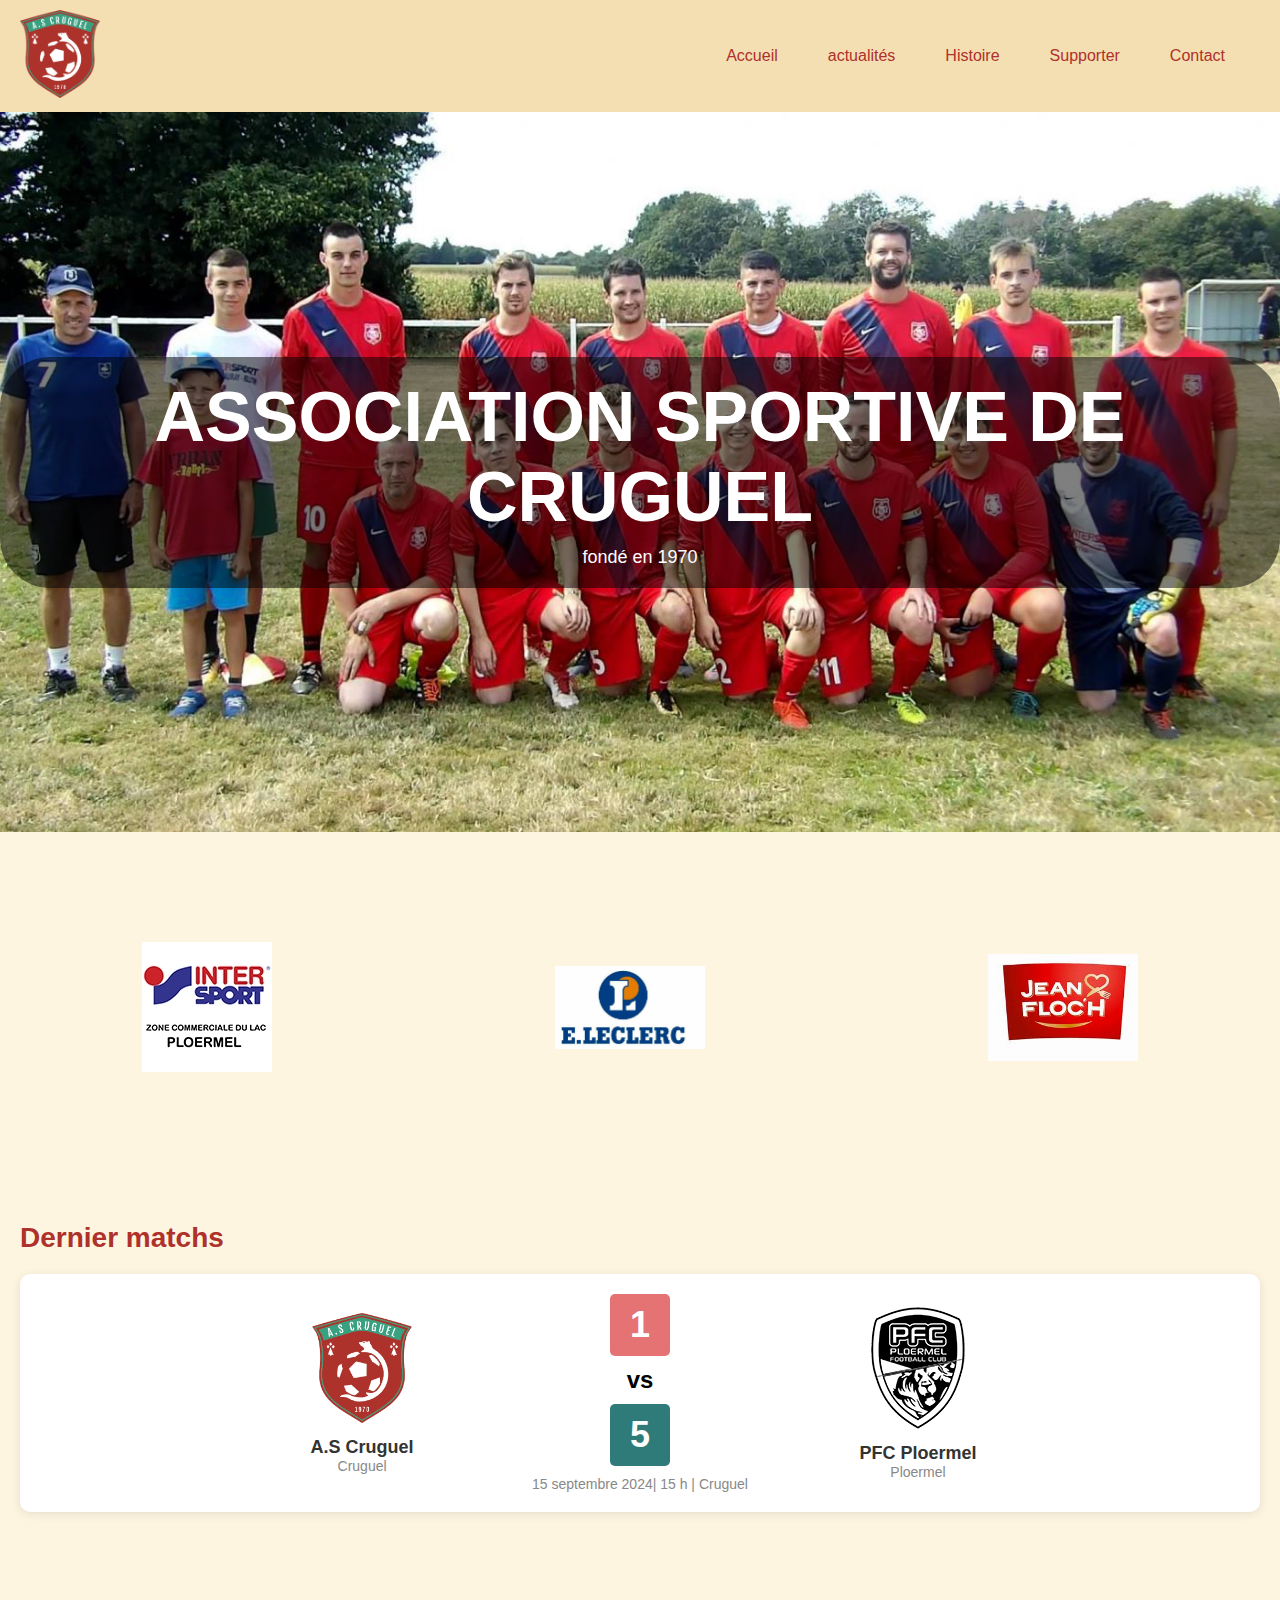
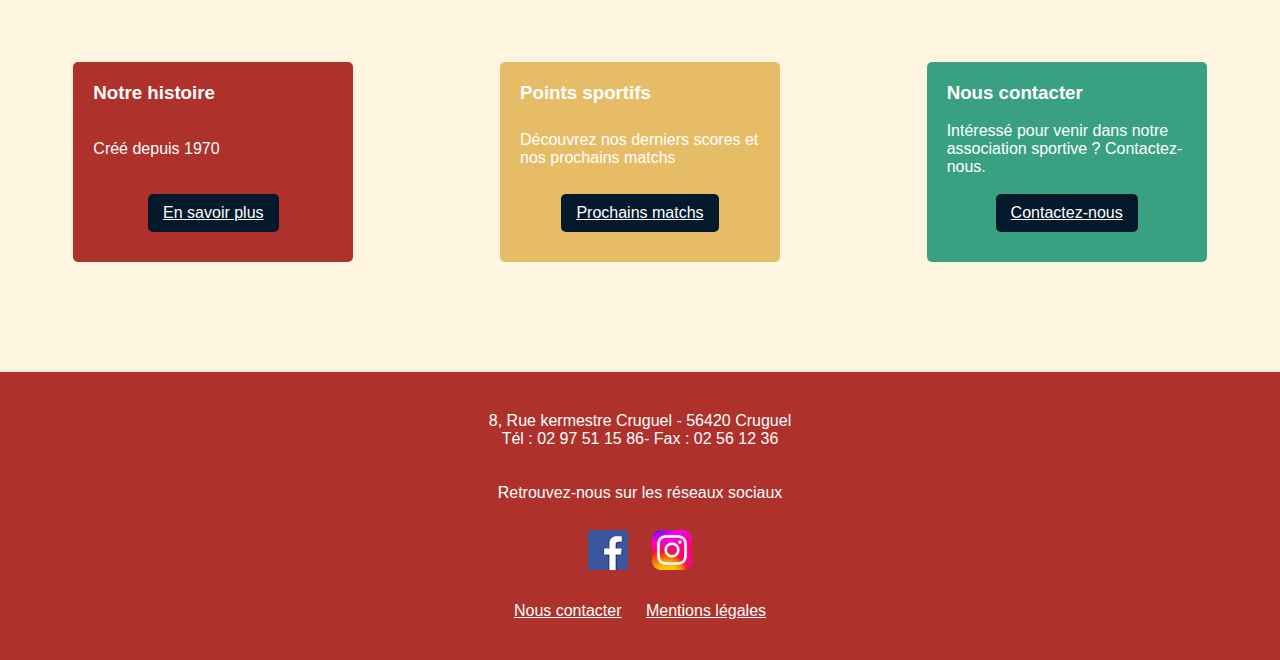
==== index.html @ 07a7fdc0 "page juliette" ====
<!DOCTYPE html>
<html>
<head>
    <meta charset='utf-8'>
    <meta http-equiv='X-UA-Compatible' content='IE=edge'>
    <title>acceuil</title>
    <meta name='viewport' content='width=device-width, initial-scale=1'>
    <link rel='stylesheet' type='text/css' media='screen' href='main.css'>
</head>
<body>
  <header class="main-head"> <!-- le header du site -->
    <div id="logocrugel">
        <img src="logocrugel/crugel-logo copie.webp" loading="lazy" alt="as cruguel logo">
    </div>
    <nav class="menu">  <!-- nav= menu de navigation -->
        <div><a href="index.html">Accueil</a></div>
        <div><a href="actualites.html">actualités</a></div>
        <div><a href="Histoire.html">Histoire</a></div>
        <div><a href="#Supporter">Supporter</a></div>
        <div><a href="contact.html">Contact</a></div>
    </nav>

</header>
<!-- hero-->
<section class="about-us-banner">
  <div class="overlay">  
      <h1>association sportive de Cruguel</h1>
      <p>fondé en 1970</p>
  </div>
</section>
<!-- hero-->

<div class="logo-grid">
    <img src="logocrugel/LOGO-INTERSPORT-SITE-WEB-1024x1024 copie.webp" loading="lazy" alt="Logo Intersport">
    <img src="logocrugel/lecler.webp" loading="lazy" alt="lecler">
    <img src="logocrugel/jeanf.jpg" loading="lazy" alt="logo jean le floch" >
</div>


<section class="match-results">
  <h2 id="dernier">Dernier matchs</h2>
  
  <div class="match-container">
      <!-- Team 1 -->
      <div class="team team-left">
          <img src="logocrugel/crugel-logo copie.webp" alt="Logo de cruguel" loading="lazy" >
          <p class="team-name">A.S Cruguel</p>
          <p class="team-location">Cruguel</p>
      </div>

      <!-- Score des équipe qui peuvent etre changé -->
      <div class="score">
          <div class="score-box left">1</div>
          <div class="vs">vs</div>
          <div class="score-box right">5</div>
          <p class="match-details">15 septembre 2024| 15 h | Cruguel</p>
      </div>

      <!-- Team 2 -->
      <div class="team team-right">
          <img src="logocrugel/Pfc-ploermel copie.webp" loading="lazy" alt="Pfc-ploermel logo">
          <p class="team-name">PFC Ploermel</p>
          <p class="team-location">Ploermel</p>
      </div>
  </div>
</section>

<section class="info-cards">
    <div class="info-supplémentaire card-1">
        <h3>Notre histoire</h3>
        <p>Créé depuis 1970</p>
        <a href="Histoire.html" class="info-button">En savoir plus</a>
    </div>
    <div class="info-supplémentaire card-2">
        <h3>Points sportifs</h3>
        <p>Découvrez nos derniers scores et nos prochains matchs</p>
        <a href="matchs.html" class="info-button">Prochains matchs</a>
    </div>
    <div class="info-supplémentaire card-3">
        <h3>Nous contacter</h3>
        <p>Intéressé pour venir dans notre association sportive ? Contactez-nous.</p>
        <a href="contact.html" class="info-button">Contactez-nous</a>
    </div>
</section>

  <!-- Nouvelle section pour les réseaux sociaux -->





  <footer>
 
    <div id="adresse">8, Rue kermestre Cruguel - 56420 Cruguel</div>
 
    <div id="telephone">Tél : 02 97 51 15 86- Fax : 02 56 12 36</div>
 
    <br><br>
 
    <div id="reseauxsociaux">Retrouvez-nous sur les réseaux sociaux</div>
 
    <br>
 
    <div class="icones">
        <a href="https://www.instagram.com/ascruguel/ " title="logo instagram" ><img id="logoinstagram" src="logocrugel/Facebook_logo_(square) copie.webp" loading="lazy" alt="logo facebook" width="40" height="40"></a>
        <a href="https://www.facebook.com/ascruguel/" title="logo facebook" ><img id="logofacebook" src="logocrugel/Instagram_icon.png copie.webp" loading="lazy" alt="logo instagramme" width="40" height="40"></a>
    </div>
 
    <br>
 
    <div class="contactmentionslegales">
        <a id="unique-link-6" href="contact.html">Nous contacter</a>
        <a id="unique-link-7" href="infospratiques.html">Mentions légales</a>
    </div>
 
</footer>
 
</body>
</html>


<!--  pense bete si on veux une liste clicable li= list item --> 

<!-- css
 nom :tagename poid 1
 .class: classname poid 10
 #nom:id poid 100
 [type="number"] : nom attribut 1000

 et si jamais mettre !importante vaux 10000


 selecteur seleteur : combinateur descendant
 selecteur>selecteur : combinateur enfant
 selecteur+selecteur : combinaison frère direct  va chercher celui juste apres
 seleceur~selecteur : combinateurcombinateur voisin va chercher sur la meme ligne

 .gras.gris = 20 point = <div class="gris gras"></div>

 animation @kayframe
  -->
---- main.css ----
/* Styles généraux */
* {
   margin: 0;
   padding: 0;
   box-sizing: border-box;
}

body {
   font-family: 'Poppins', sans-serif;
   background-color: #fef5e1;
}

/* Section */
section {
   margin-bottom: 100px;
   margin-top: 100px;
}

.about-us-banner {
   margin-top: 0px;
}

/* Header */
.main-head {
   display: flex;
   justify-content: space-between;
   align-items: center;
   background-color: #F4DFB2;
   padding: 10px 20px;
}
 
#logocrugel {
   flex: 1;
}
 
#logocrugel img {
   max-width: 80px;
   height: auto;
}
 
.menu {
   display: flex;
   flex: 2;
   justify-content: flex-end;
}
 
.menu div a {
   color: #AE312B;
   text-decoration: none;
   padding: 10px 15px;
   font-size: 16px;
   transition: background-color 0.3s, color 0.3s;
   margin-right: 20px;
}
 
.menu div a:hover {
   background-color: #bcac89;
   color: #AE312B;
   border-radius: 5px;
}

/* Section des partenaires */
.logo-grid {
   display: flex;
   justify-content: space-around;
   align-items: center;
   flex-wrap: wrap;
   background-color: #fef5e1;
}

.logo-grid img {
   max-width: 150px;
   height: auto;
   margin: 10px;
   transition: transform 0.2s;
}

.logo-grid img:hover {
   transform: scale(1.1);
}

/* Hero*/
.about-us-banner {
   position: relative;
   height: 80vh;
   background-image: url('logocrugel/club-photo\ copie.webp');
   background-size: cover;
   background-position: center;
   display: flex;
   justify-content: center;
   align-items: center;
}

.overlay {
   text-align: center;
   color: white;
   background: rgba(0, 0, 0, 0.5);
   padding: 20px;
   border-radius: 50px;
}

.about-us-banner h1 {
   font-size: 70px;
   font-weight: bold;
   text-transform: uppercase;
}

.about-us-banner p {
   font-size: 18px;
   margin-top: 10px;
}

#dernier {
   color: #AE312B;
}

/* Résultats des matchs */
.match-results {
   padding: 40px 20px;
}

.match-results h2 {
   font-size: 28px;
   font-weight: bold;
   margin-bottom: 20px;
   color: #333;
}

.match-container {
   display: flex;
   justify-content: center;
   align-items: center;
   background-color: white;
   padding: 20px;
   border-radius: 10px;
   box-shadow: 0 2px 10px rgba(0, 0, 0, 0.1);
}

.team {
   width: 300px;
   text-align: center;
}

.team img {
   width: 100px;
   height: auto;
   margin-bottom: 10px;
}

.team-name {
   font-size: 18px;
   font-weight: bold;
   color: #333;
}

.team-location {
   font-size: 14px;
   color: #888;
}

.score {
   display: flex;
   flex-direction: column;
   align-items: center;
   margin: 0 20px;
}

.score-box {
   font-size: 36px;
   font-weight: bold;
   padding: 10px 20px;
   color: rgb(255, 255, 255);
   border-radius: 5px;
}

.score-box.left {
   background-color: #E57373;
}

.score-box.right {
   background-color: #2f7b79;
}

.vs {
   font-size: 24px;
   margin: 10px 0;
   font-weight: bold;
}

.match-details {
   font-size: 14px;
   color: #888;
   margin-top: 10px;
}

/* Info Cards */
.info-cards {
   display: flex;
   justify-content: space-around;
   flex-wrap: wrap;
}

.info-supplémentaire {
   margin: 10px;
   padding: 20px;
   color: white;
   border-radius: 5px;
   transition: transform 0.2s;
   width: 280px;
   display: flex;
   flex-direction: column;
   justify-content: space-between;
   height: 200px;
}

.info-supplémentaire:hover {
   transform: scale(1.02);
}

/* Couleurs des partie sport */
.card-1 {
   background-color: #AE312B;
}

.card-2 {
   background-color: #e6bd66;
}

.card-3 {
   background-color: #39A181;
}

.info-button {
   margin: 0 auto 10px auto;
   padding: 10px 15px;
   background-color: #05192d;
   color: white;
   border: none;
   border-radius: 5px;
   cursor: pointer;
   transition: background-color 0.3s;
   align-self: center;
}

.info-button:hover {
   background-color: #E57373;
}

/* Footer */
footer {
   background-color: #AE312B;
   padding: 40px;
   text-align: center;
   color: #ffffff;
}

.icones a img {
   width: 40px;
   height: auto;
   margin: 10px;
}

.contactmentionslegales a {
   color: #ffffff;
   padding: 10px;
}

/* Responsive Design */

/* Pour tablettes */
@media (max-width: 1024px) {
   .main-head {
      flex-direction: column;
      padding: 20px;
   }

   .menu {
      flex-direction: column;
      align-items: center;
   }

   .menu div a {
      margin-right: 0;
      margin-bottom: 10px;
   }

   .about-us-banner h1 {
      font-size: 50px;
   }

   .about-us-banner p {
      font-size: 16px;
   }

   .logo-grid {
      justify-content: space-between;
   }

   .match-container {
      padding: 50px;
   }

   .team {
      width: 200px;
   }

   .score-box {
      font-size: 24px;
   }

   .info-cards {
      flex-direction: column;
      align-items: center;
   }

   .info-supplémentaire {
      width: 90%;
      margin: 20px 0;
   }
}

/* Pour les tél */
@media (max-width: 768px) {
   .main-head {
      padding: 10px;
   }

   .menu div a {
      font-size: 14px;
   }

   .logo-grid {
      flex-direction: column;
   }

   .logo-grid img {
      max-width: 120px;
   }

   footer {
      padding: 20px;
   }

   .icones a img {
      width: 30px;
   }

   .about-us-banner h1 {
      font-size: 40px;
   }

   .about-us-banner p {
      font-size: 14px;
   }

   .match-container {
      padding: 20px;
   }

   .team img {
      width: 80px;
   }

   .score-box {
      font-size: 18px;
   }
}
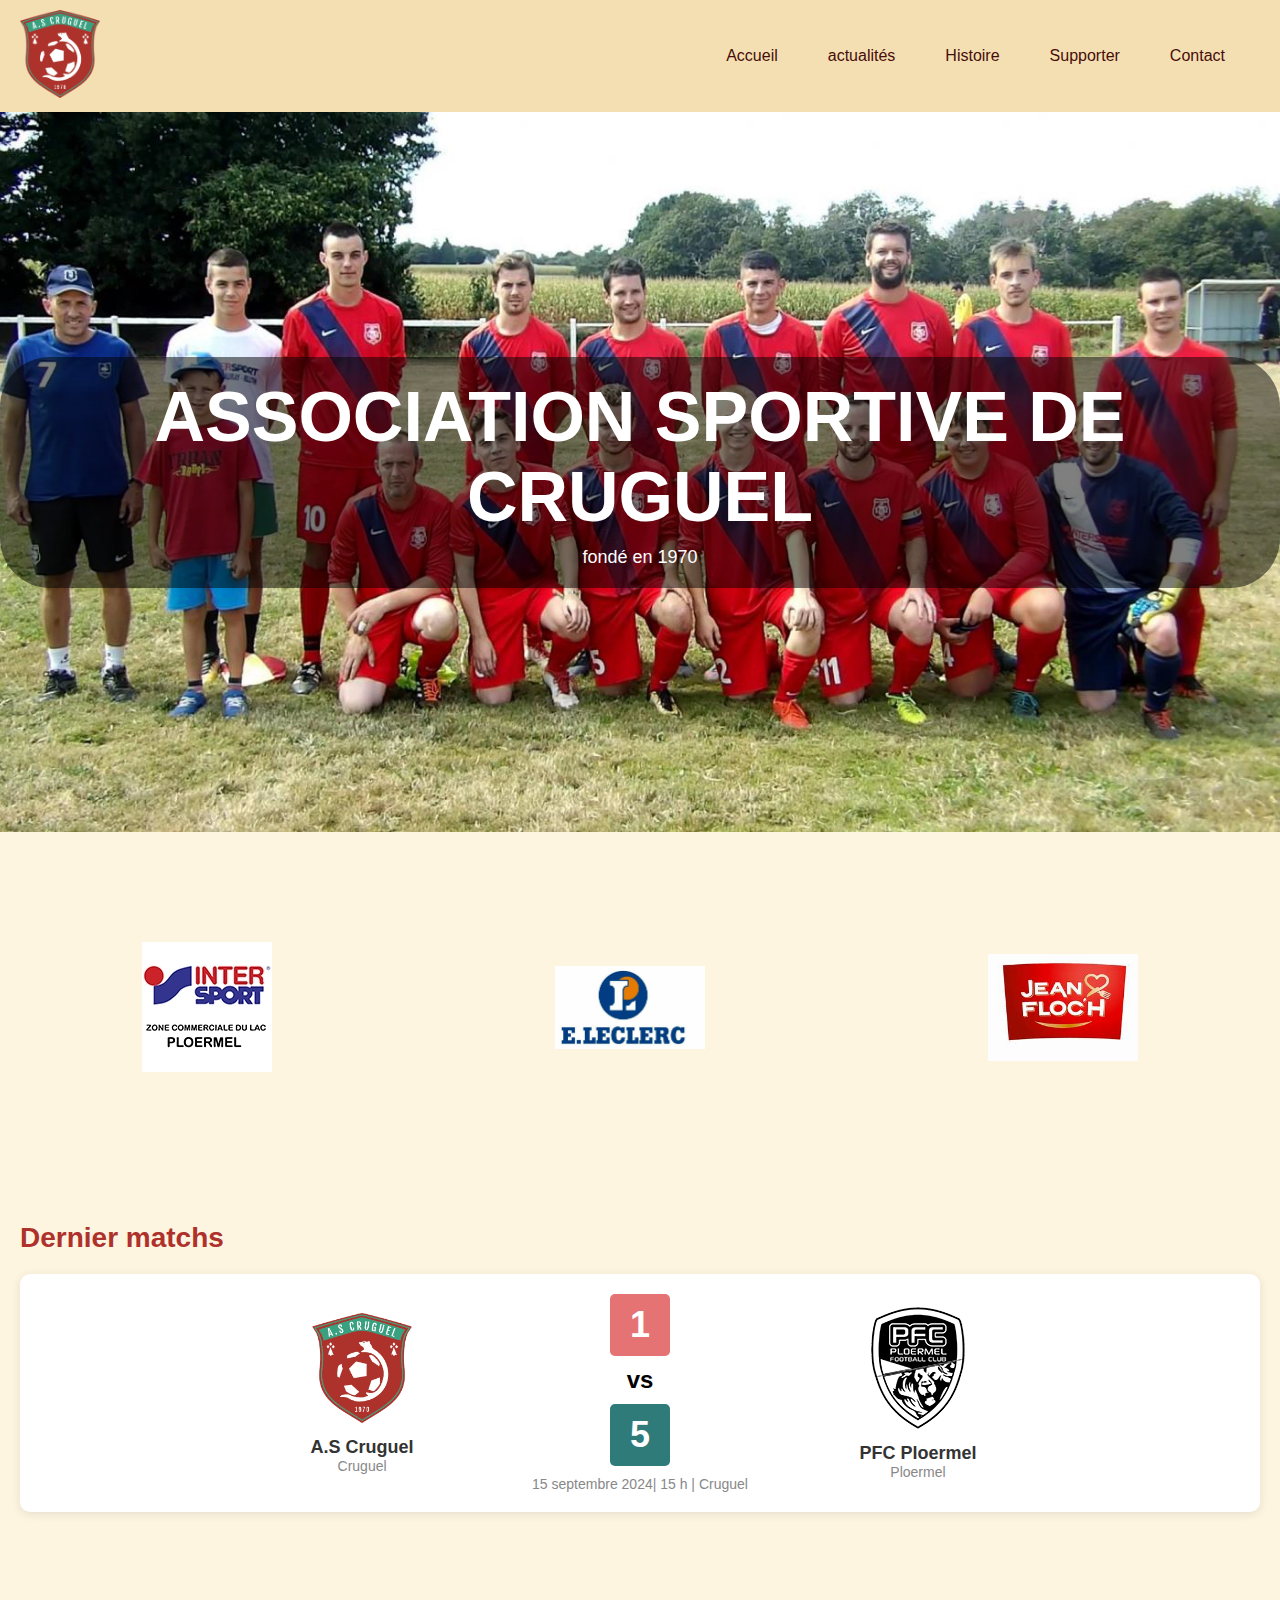
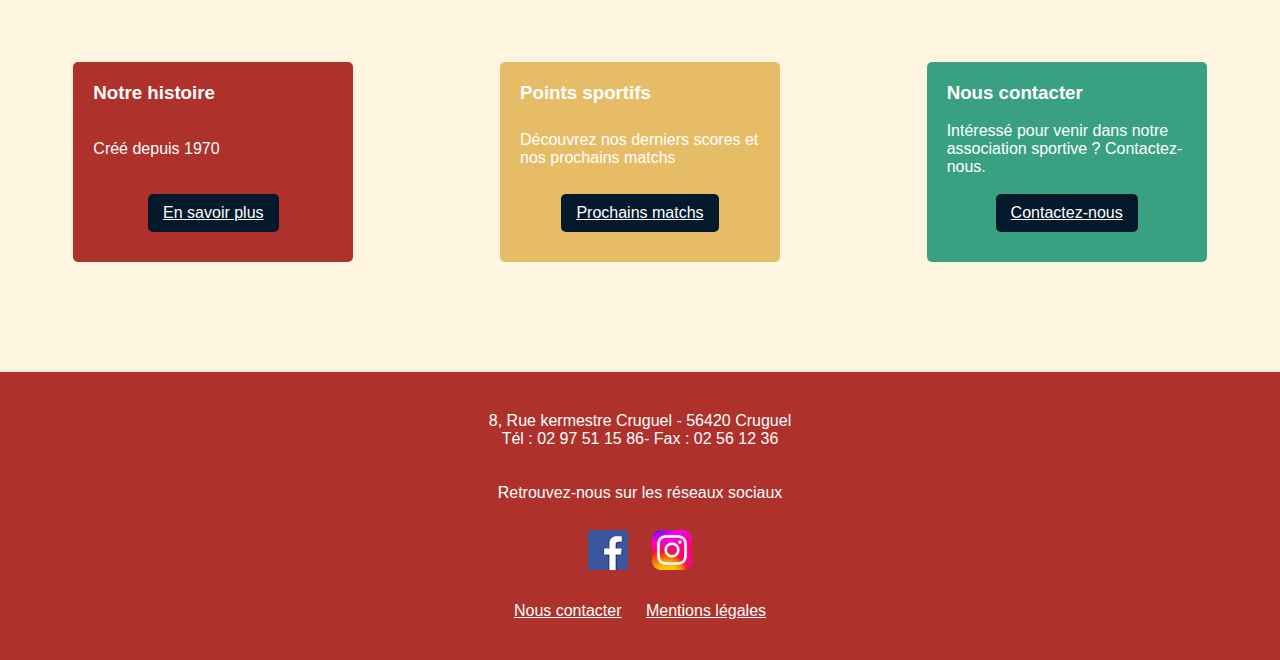
==== commit 2ae4ac23: "Description du site" ====
--- a/index.html
+++ b/index.html
@@ -1,10 +1,11 @@
 <!DOCTYPE html>
-<html>
+<html lang="fr">
 <head>
     <meta charset='utf-8'>
     <meta http-equiv='X-UA-Compatible' content='IE=edge'>
     <title>acceuil</title>
     <meta name='viewport' content='width=device-width, initial-scale=1'>
+    <meta name="description" content="Tout sur le club">
     <link rel='stylesheet' type='text/css' media='screen' href='main.css'>
 </head>
 <body>
--- a/main.css
+++ b/main.css
@@ -45,7 +45,7 @@
 }
  
 .menu div a {
-   color: #AE312B;
+   color: #470d0a;
    text-decoration: none;
    padding: 10px 15px;
    font-size: 16px;
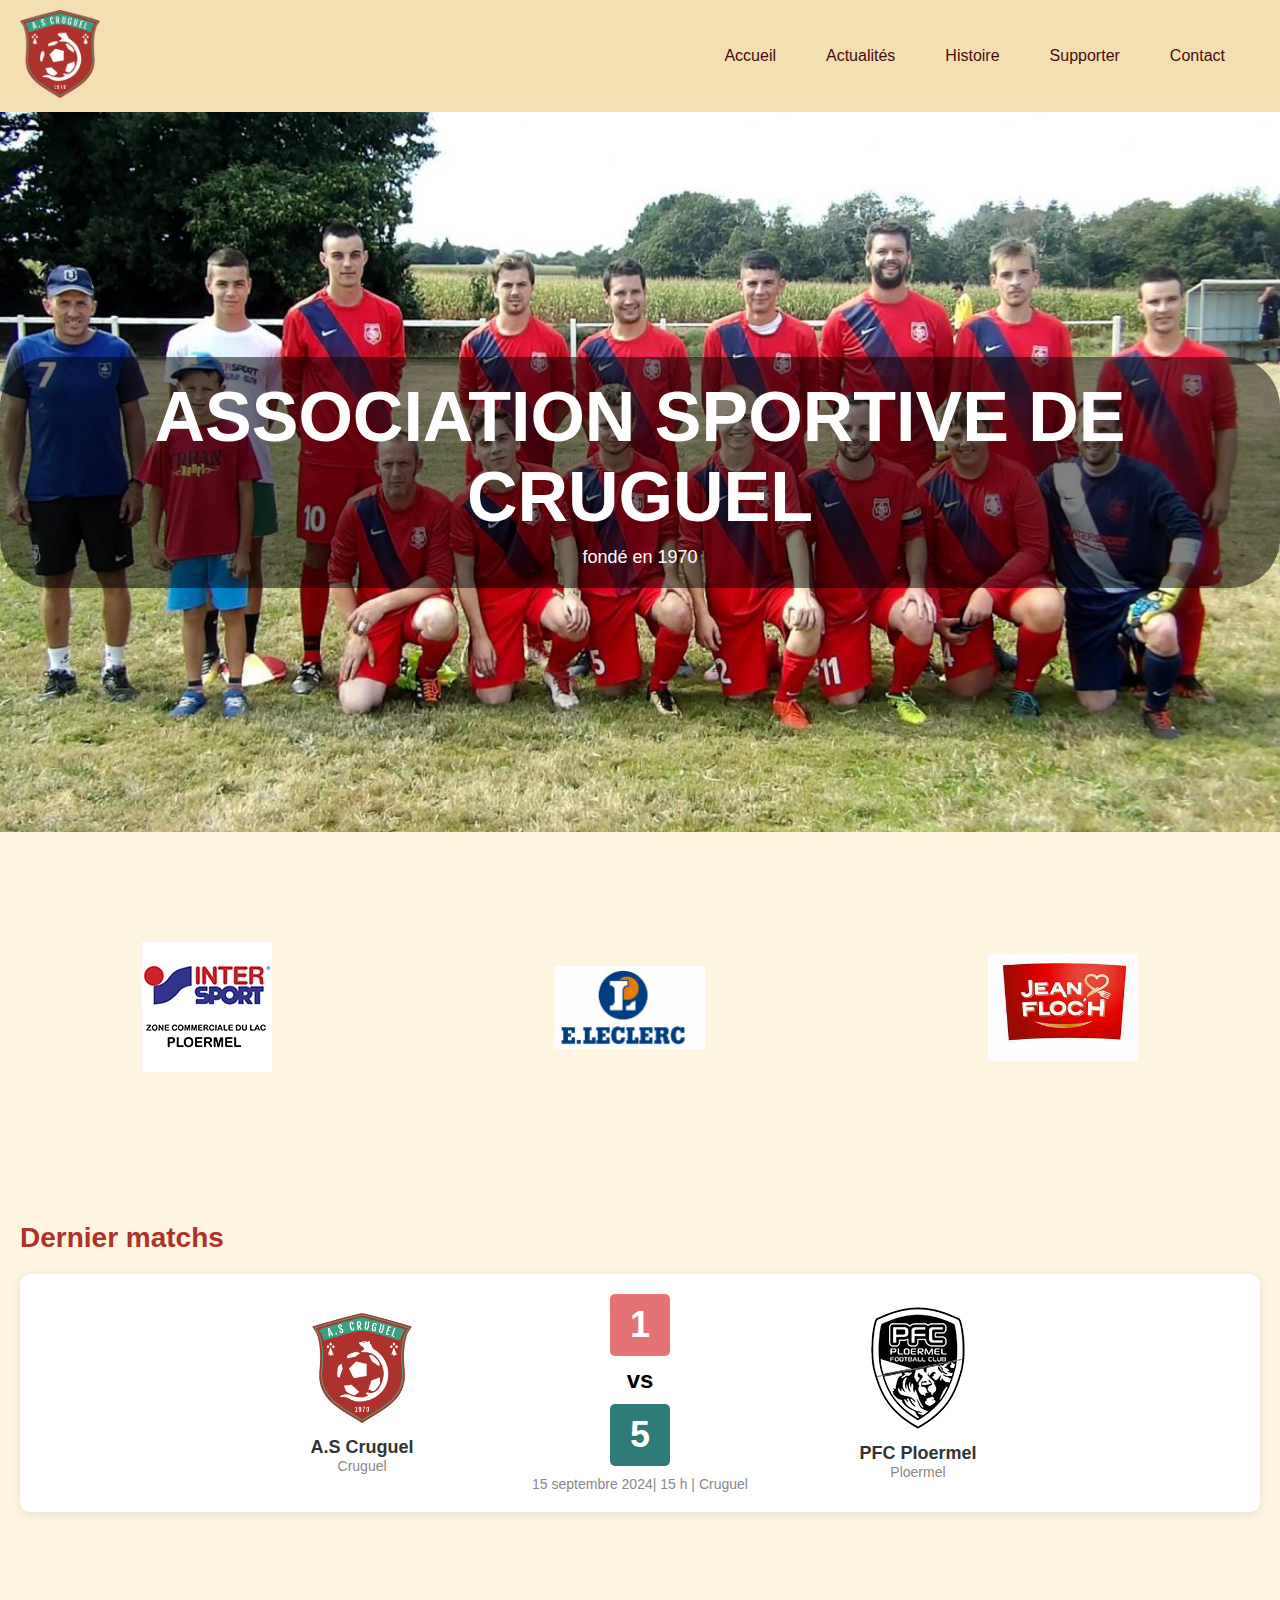
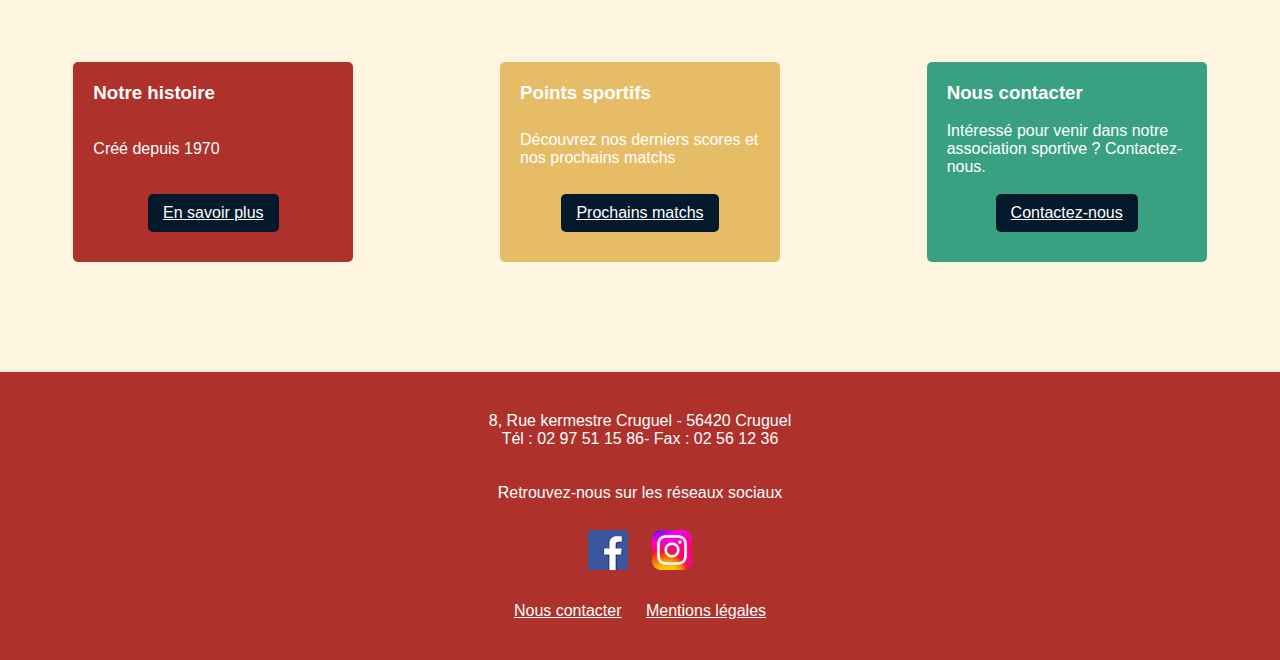
==== commit 7d8c39ed: "Responsive" ====
--- a/index.html
+++ b/index.html
@@ -15,9 +15,9 @@
     </div>
     <nav class="menu">  <!-- nav= menu de navigation -->
         <div><a href="index.html">Accueil</a></div>
-        <div><a href="actualites.html">actualités</a></div>
+        <div><a href="actualites.html">Actualités</a></div>
         <div><a href="Histoire.html">Histoire</a></div>
-        <div><a href="#Supporter">Supporter</a></div>
+        <div><a href="Supporter.html">Supporter</a></div>
         <div><a href="contact.html">Contact</a></div>
     </nav>
 
--- a/main.css
+++ b/main.css
@@ -58,7 +58,38 @@
    color: #AE312B;
    border-radius: 5px;
 }
-
+/* Media queries pour rendre le header responsive */
+@media screen and (max-width: 768px) {
+   .main-head {
+       flex-direction: column;
+       align-items: center;
+   }
+
+   #logocrugel {
+       margin-bottom: 10px;
+   }
+
+   .menu {
+       justify-content: center;
+   }
+
+   .menu div a {
+       margin-right: 10px;
+       font-size: 14px;
+       padding: 8px 12px;
+   }
+}
+
+@media screen and (max-width: 480px) {
+   #logocrugel img {
+       max-width: 40px;
+   }
+
+   .menu div a {
+       font-size: 12px;
+       padding: 6px 10px;
+   }
+}
 /* Section des partenaires */
 .logo-grid {
    display: flex;
@@ -109,7 +140,56 @@
    font-size: 18px;
    margin-top: 10px;
 }
-
+/* Responsive Hero Section */
+@media screen and (max-width: 768px) {
+   .about-us-banner {
+       height: 60vh; /* Réduction de la hauteur pour petits écrans */
+   }
+
+   .about-us-banner h1 {
+       font-size: 50px; /* Taille de texte réduite */
+   }
+
+   .about-us-banner p {
+       font-size: 16px; /* Ajustement de la taille de la description */
+   }
+}
+/* Responsive partenaire Section */
+@media screen and (max-width: 480px) {
+   .about-us-banner {
+       height: 50vh; /* Réduction supplémentaire de la hauteur */
+   }
+
+   .about-us-banner h1 {
+       font-size: 30px; /* Taille de texte plus petite sur mobile */
+   }
+
+   .about-us-banner p {
+       font-size: 14px; /* Réduction de la description pour les très petits écrans */
+   }
+
+   .overlay {
+       padding: 15px; /* Réduction du padding pour éviter trop d'espace */
+       border-radius: 20px; /* Ajustement du radius */
+   }
+}
+
+/* Responsive pour logo-grid */
+@media screen and (max-width: 768px) {
+   .logo-grid {
+       justify-content: center; /* Centrer les logos */
+   }
+
+   .logo-grid img {
+       max-width: 100px; /* Réduire la taille des logos */
+   }
+}
+
+@media screen and (max-width: 480px) {
+   .logo-grid img {
+       max-width: 80px; /* Réduire davantage pour les très petits écrans */
+   }
+}
 #dernier {
    color: #AE312B;
 }
@@ -265,103 +345,3 @@
    padding: 10px;
 }
 
-/* Responsive Design */
-
-/* Pour tablettes */
-@media (max-width: 1024px) {
-   .main-head {
-      flex-direction: column;
-      padding: 20px;
-   }
-
-   .menu {
-      flex-direction: column;
-      align-items: center;
-   }
-
-   .menu div a {
-      margin-right: 0;
-      margin-bottom: 10px;
-   }
-
-   .about-us-banner h1 {
-      font-size: 50px;
-   }
-
-   .about-us-banner p {
-      font-size: 16px;
-   }
-
-   .logo-grid {
-      justify-content: space-between;
-   }
-
-   .match-container {
-      padding: 50px;
-   }
-
-   .team {
-      width: 200px;
-   }
-
-   .score-box {
-      font-size: 24px;
-   }
-
-   .info-cards {
-      flex-direction: column;
-      align-items: center;
-   }
-
-   .info-supplémentaire {
-      width: 90%;
-      margin: 20px 0;
-   }
-}
-
-/* Pour les tél */
-@media (max-width: 768px) {
-   .main-head {
-      padding: 10px;
-   }
-
-   .menu div a {
-      font-size: 14px;
-   }
-
-   .logo-grid {
-      flex-direction: column;
-   }
-
-   .logo-grid img {
-      max-width: 120px;
-   }
-
-   footer {
-      padding: 20px;
-   }
-
-   .icones a img {
-      width: 30px;
-   }
-
-   .about-us-banner h1 {
-      font-size: 40px;
-   }
-
-   .about-us-banner p {
-      font-size: 14px;
-   }
-
-   .match-container {
-      padding: 20px;
-   }
-
-   .team img {
-      width: 80px;
-   }
-
-   .score-box {
-      font-size: 18px;
-   }
-}
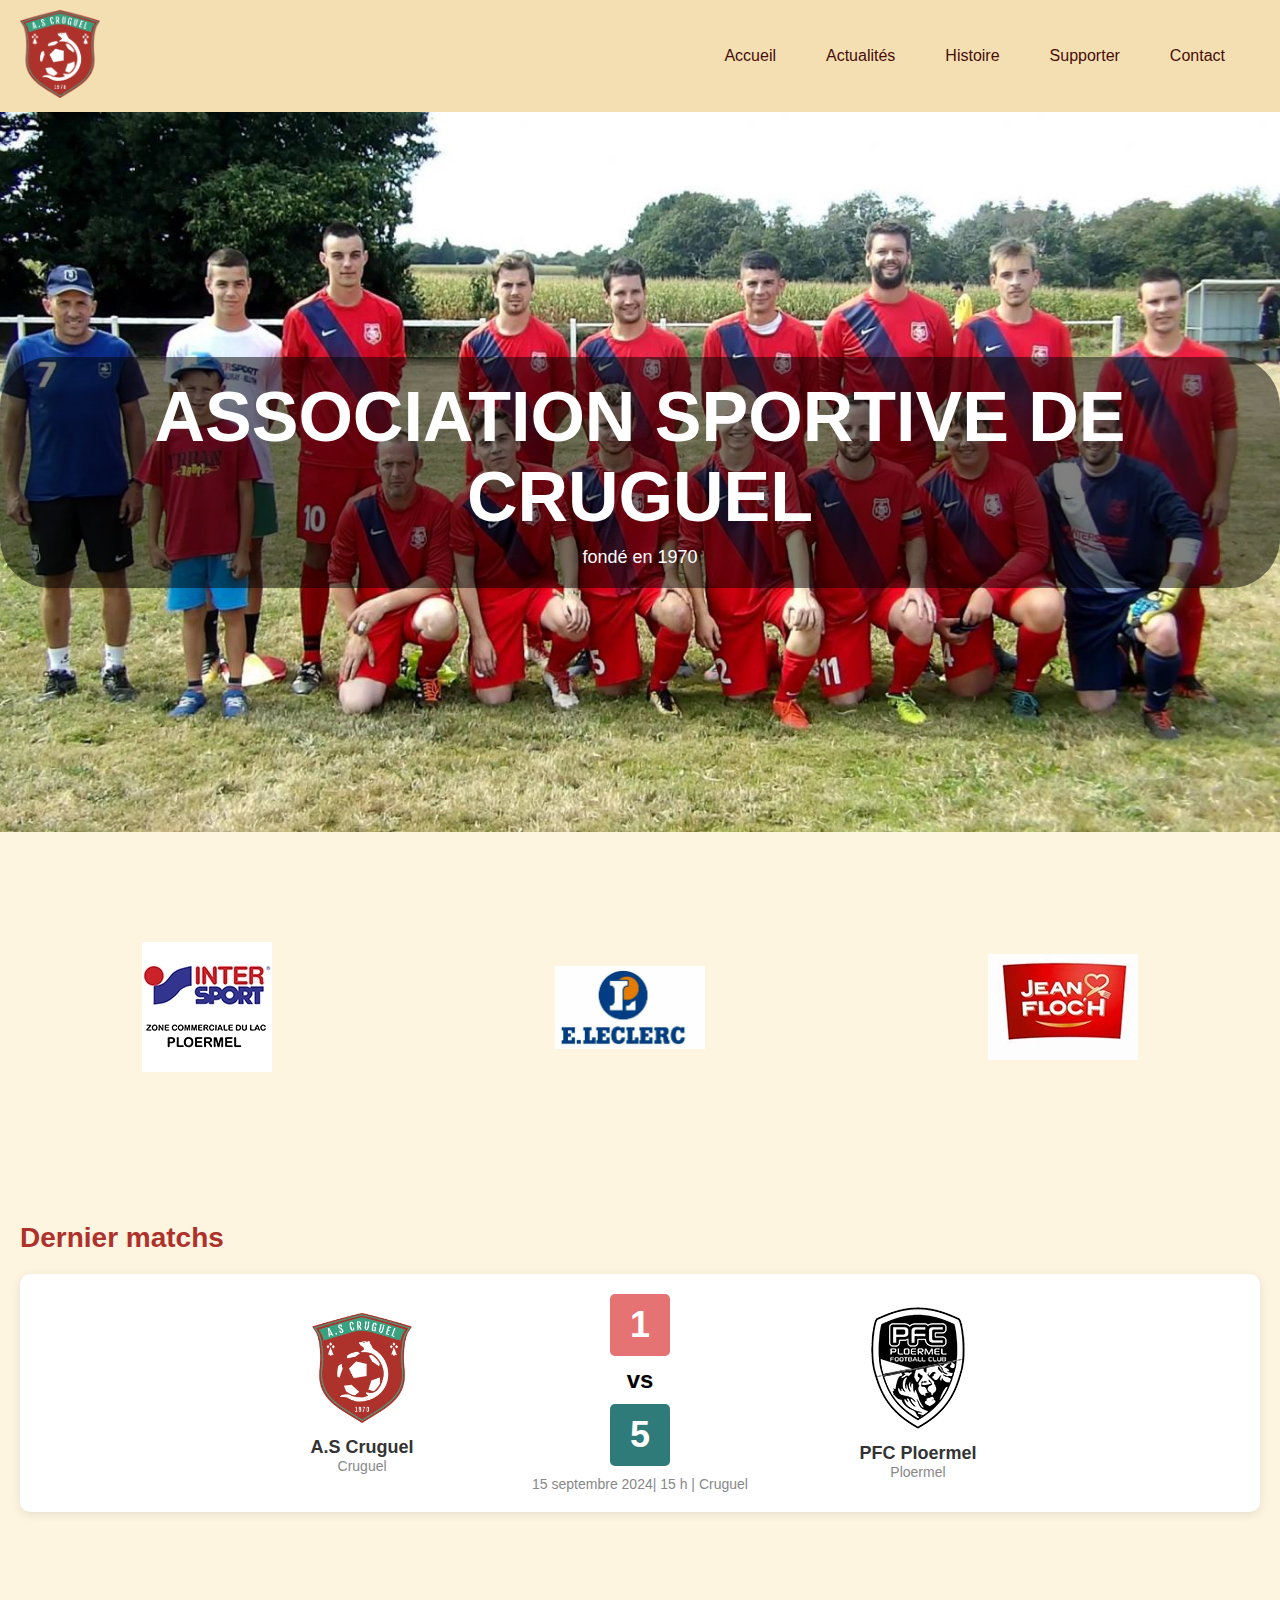
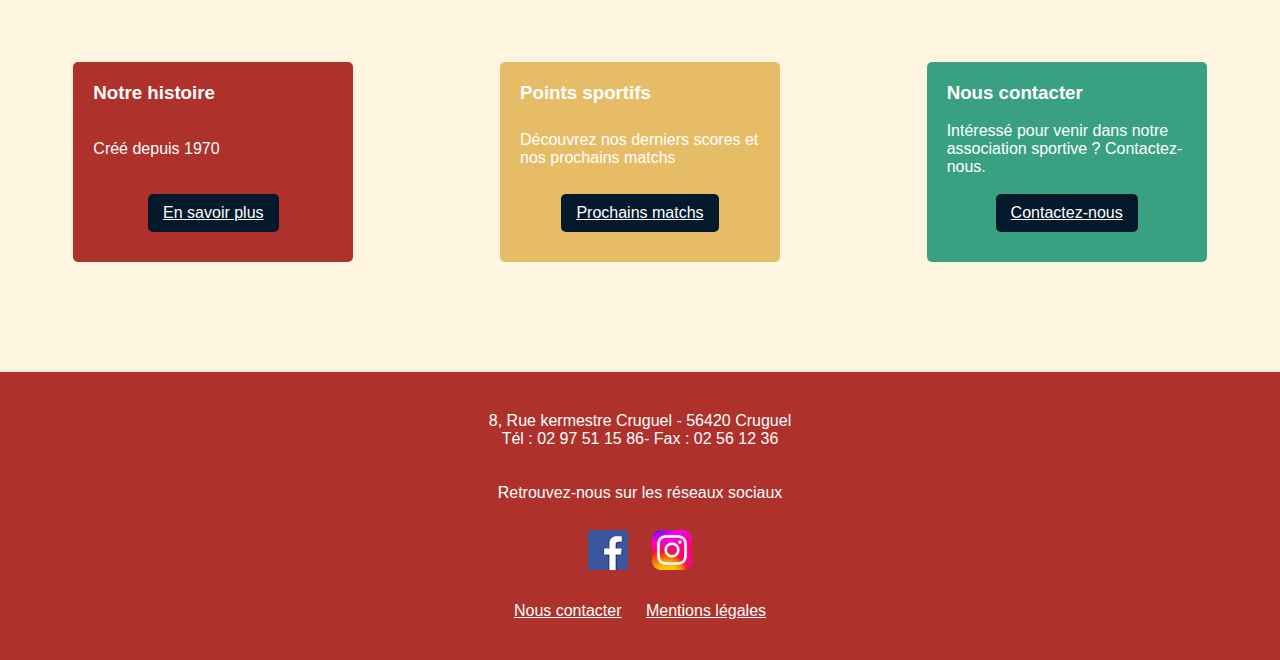
==== commit 17c709ff: "CSS minimiser" ====
--- a/index.html
+++ b/index.html
@@ -11,7 +11,7 @@
 <body>
   <header class="main-head"> <!-- le header du site -->
     <div id="logocrugel">
-        <img src="logocrugel/crugel-logo copie.webp" loading="lazy" alt="as cruguel logo">
+        <img src="logocrugel/crugel-logo.webp" loading="lazy" alt="as cruguel logo">
     </div>
     <nav class="menu">  <!-- nav= menu de navigation -->
         <div><a href="index.html">Accueil</a></div>
@@ -32,9 +32,9 @@
 <!-- hero-->
 
 <div class="logo-grid">
-    <img src="logocrugel/LOGO-INTERSPORT-SITE-WEB-1024x1024 copie.webp" loading="lazy" alt="Logo Intersport">
+    <img src="logocrugel/intersport.webp" loading="lazy" alt="Logo Intersport">
     <img src="logocrugel/lecler.webp" loading="lazy" alt="lecler">
-    <img src="logocrugel/jeanf.jpg" loading="lazy" alt="logo jean le floch" >
+    <img src="logocrugel/jeanf.webp" loading="lazy" alt="logo jean le floch" >
 </div>
 
 
@@ -44,7 +44,7 @@
   <div class="match-container">
       <!-- Team 1 -->
       <div class="team team-left">
-          <img src="logocrugel/crugel-logo copie.webp" alt="Logo de cruguel" loading="lazy" >
+          <img src="logocrugel/crugel-logo.webp" alt="Logo de cruguel" loading="lazy" >
           <p class="team-name">A.S Cruguel</p>
           <p class="team-location">Cruguel</p>
       </div>
@@ -59,7 +59,7 @@
 
       <!-- Team 2 -->
       <div class="team team-right">
-          <img src="logocrugel/Pfc-ploermel copie.webp" loading="lazy" alt="Pfc-ploermel logo">
+          <img src="logocrugel/PFC.webp" loading="lazy" alt="Pfc-ploermel logo">
           <p class="team-name">PFC Ploermel</p>
           <p class="team-location">Ploermel</p>
       </div>
@@ -103,8 +103,8 @@
     <br>
  
     <div class="icones">
-        <a href="https://www.instagram.com/ascruguel/ " title="logo instagram" ><img id="logoinstagram" src="logocrugel/Facebook_logo_(square) copie.webp" loading="lazy" alt="logo facebook" width="40" height="40"></a>
-        <a href="https://www.facebook.com/ascruguel/" title="logo facebook" ><img id="logofacebook" src="logocrugel/Instagram_icon.png copie.webp" loading="lazy" alt="logo instagramme" width="40" height="40"></a>
+        <a href="https://www.instagram.com/ascruguel/ " title="logo instagram" ><img id="logoinstagram" src="logocrugel/Facebook.webp" loading="lazy" alt="logo facebook" width="40" height="40"></a>
+        <a href="https://www.facebook.com/ascruguel/" title="logo facebook" ><img id="logofacebook" src="logocrugel/Instagram.webp" loading="lazy" alt="logo instagramme" width="40" height="40"></a>
     </div>
  
     <br>
--- a/main.css
+++ b/main.css
@@ -343,5 +343,4 @@
 .contactmentionslegales a {
    color: #ffffff;
    padding: 10px;
-}
-
+}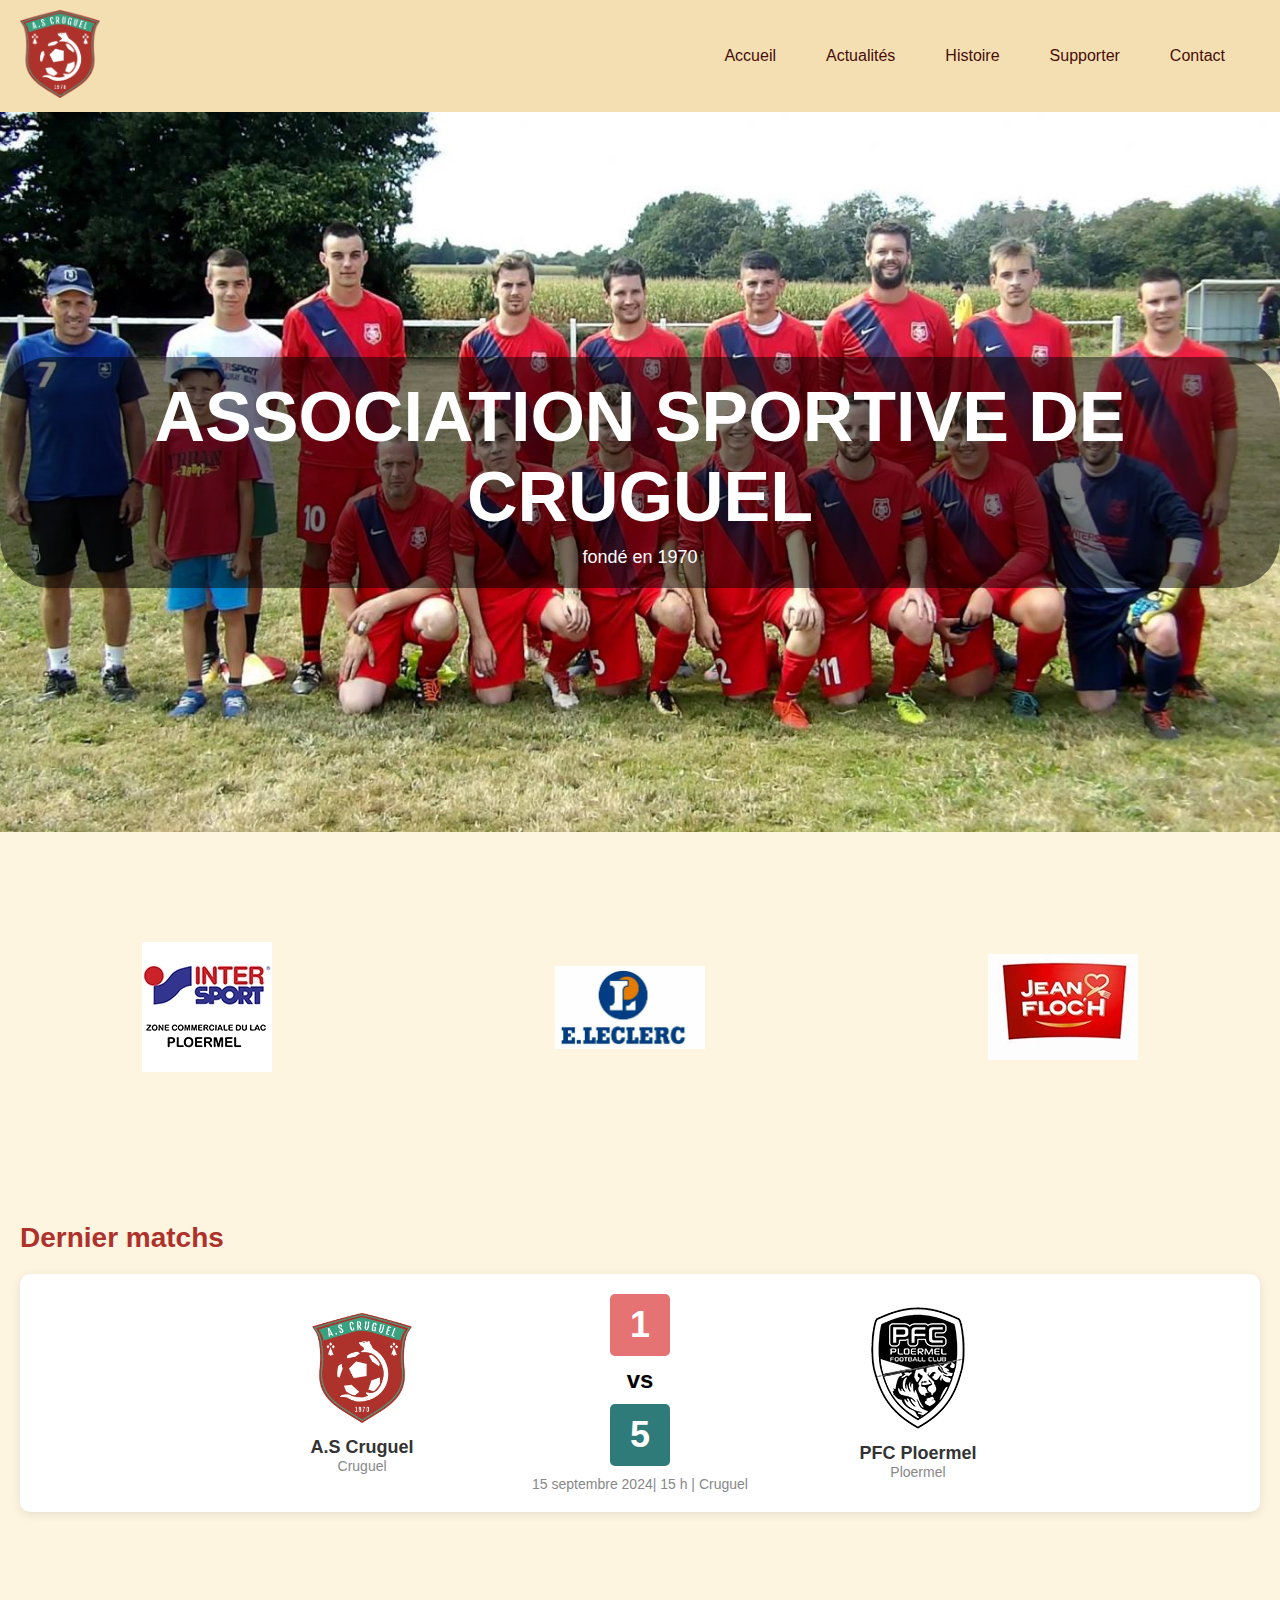
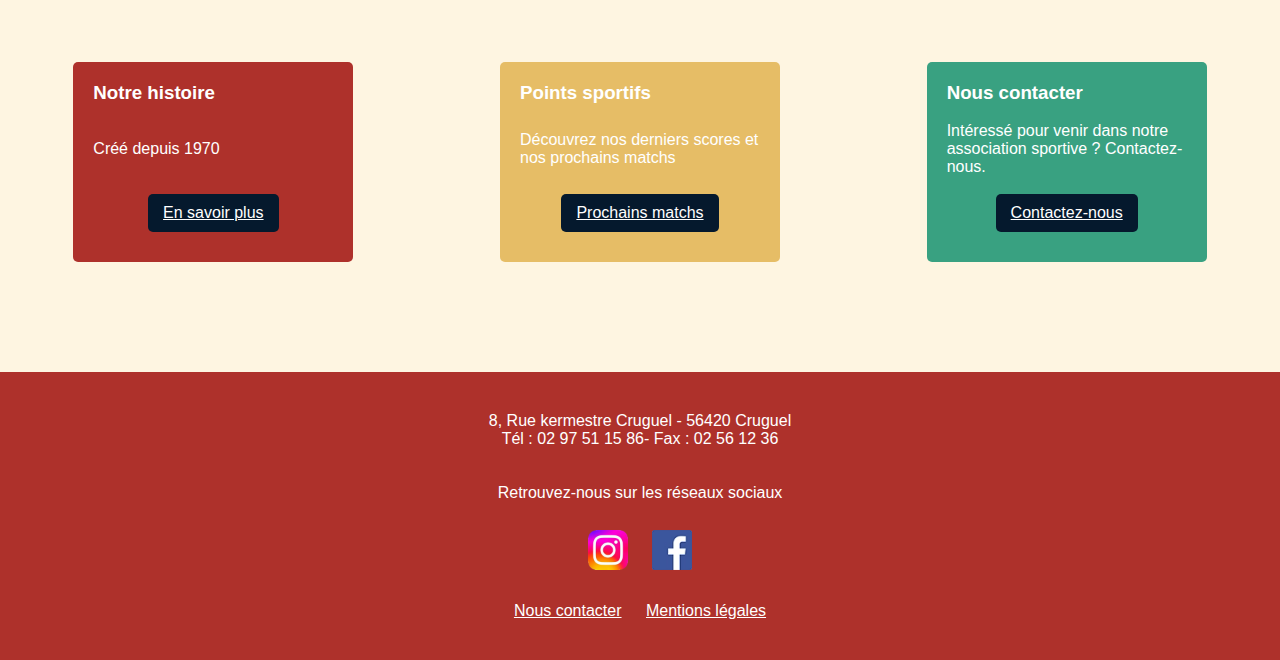
==== commit 0bc676a3: "finalité" ====
--- a/index.html
+++ b/index.html
@@ -103,8 +103,8 @@
     <br>
  
     <div class="icones">
-        <a href="https://www.instagram.com/ascruguel/ " title="logo instagram" ><img id="logoinstagram" src="logocrugel/Facebook.webp" loading="lazy" alt="logo facebook" width="40" height="40"></a>
-        <a href="https://www.facebook.com/ascruguel/" title="logo facebook" ><img id="logofacebook" src="logocrugel/Instagram.webp" loading="lazy" alt="logo instagramme" width="40" height="40"></a>
+        <a href="https://www.instagram.com/ascruguel/ " title="logo instagram" ><img id="logoinstagram" src="logocrugel/Instagram.webp" loading="lazy" alt="logo facebook" width="40" height="40"></a>
+        <a href="https://www.facebook.com/ascruguel/" title="logo facebook" ><img id="logofacebook" src="logocrugel/Facebook.webp" loading="lazy" alt="logo instagramme" width="40" height="40"></a>
     </div>
  
     <br>
@@ -118,25 +118,3 @@
  
 </body>
 </html>
-
-
-<!--  pense bete si on veux une liste clicable li= list item --> 
-
-<!-- css
- nom :tagename poid 1
- .class: classname poid 10
- #nom:id poid 100
- [type="number"] : nom attribut 1000
-
- et si jamais mettre !importante vaux 10000
-
-
- selecteur seleteur : combinateur descendant
- selecteur>selecteur : combinateur enfant
- selecteur+selecteur : combinaison frère direct  va chercher celui juste apres
- seleceur~selecteur : combinateurcombinateur voisin va chercher sur la meme ligne
-
- .gras.gris = 20 point = <div class="gris gras"></div>
-
- animation @kayframe
-  --> --- a/main.css
+++ b/main.css
@@ -1,346 +1 @@
-/* Styles généraux */
-* {
-   margin: 0;
-   padding: 0;
-   box-sizing: border-box;
-}
-
-body {
-   font-family: 'Poppins', sans-serif;
-   background-color: #fef5e1;
-}
-
-/* Section */
-section {
-   margin-bottom: 100px;
-   margin-top: 100px;
-}
-
-.about-us-banner {
-   margin-top: 0px;
-}
-
-/* Header */
-.main-head {
-   display: flex;
-   justify-content: space-between;
-   align-items: center;
-   background-color: #F4DFB2;
-   padding: 10px 20px;
-}
- 
-#logocrugel {
-   flex: 1;
-}
- 
-#logocrugel img {
-   max-width: 80px;
-   height: auto;
-}
- 
-.menu {
-   display: flex;
-   flex: 2;
-   justify-content: flex-end;
-}
- 
-.menu div a {
-   color: #470d0a;
-   text-decoration: none;
-   padding: 10px 15px;
-   font-size: 16px;
-   transition: background-color 0.3s, color 0.3s;
-   margin-right: 20px;
-}
- 
-.menu div a:hover {
-   background-color: #bcac89;
-   color: #AE312B;
-   border-radius: 5px;
-}
-/* Media queries pour rendre le header responsive */
-@media screen and (max-width: 768px) {
-   .main-head {
-       flex-direction: column;
-       align-items: center;
-   }
-
-   #logocrugel {
-       margin-bottom: 10px;
-   }
-
-   .menu {
-       justify-content: center;
-   }
-
-   .menu div a {
-       margin-right: 10px;
-       font-size: 14px;
-       padding: 8px 12px;
-   }
-}
-
-@media screen and (max-width: 480px) {
-   #logocrugel img {
-       max-width: 40px;
-   }
-
-   .menu div a {
-       font-size: 12px;
-       padding: 6px 10px;
-   }
-}
-/* Section des partenaires */
-.logo-grid {
-   display: flex;
-   justify-content: space-around;
-   align-items: center;
-   flex-wrap: wrap;
-   background-color: #fef5e1;
-}
-
-.logo-grid img {
-   max-width: 150px;
-   height: auto;
-   margin: 10px;
-   transition: transform 0.2s;
-}
-
-.logo-grid img:hover {
-   transform: scale(1.1);
-}
-
-/* Hero*/
-.about-us-banner {
-   position: relative;
-   height: 80vh;
-   background-image: url('logocrugel/club-photo\ copie.webp');
-   background-size: cover;
-   background-position: center;
-   display: flex;
-   justify-content: center;
-   align-items: center;
-}
-
-.overlay {
-   text-align: center;
-   color: white;
-   background: rgba(0, 0, 0, 0.5);
-   padding: 20px;
-   border-radius: 50px;
-}
-
-.about-us-banner h1 {
-   font-size: 70px;
-   font-weight: bold;
-   text-transform: uppercase;
-}
-
-.about-us-banner p {
-   font-size: 18px;
-   margin-top: 10px;
-}
-/* Responsive Hero Section */
-@media screen and (max-width: 768px) {
-   .about-us-banner {
-       height: 60vh; /* Réduction de la hauteur pour petits écrans */
-   }
-
-   .about-us-banner h1 {
-       font-size: 50px; /* Taille de texte réduite */
-   }
-
-   .about-us-banner p {
-       font-size: 16px; /* Ajustement de la taille de la description */
-   }
-}
-/* Responsive partenaire Section */
-@media screen and (max-width: 480px) {
-   .about-us-banner {
-       height: 50vh; /* Réduction supplémentaire de la hauteur */
-   }
-
-   .about-us-banner h1 {
-       font-size: 30px; /* Taille de texte plus petite sur mobile */
-   }
-
-   .about-us-banner p {
-       font-size: 14px; /* Réduction de la description pour les très petits écrans */
-   }
-
-   .overlay {
-       padding: 15px; /* Réduction du padding pour éviter trop d'espace */
-       border-radius: 20px; /* Ajustement du radius */
-   }
-}
-
-/* Responsive pour logo-grid */
-@media screen and (max-width: 768px) {
-   .logo-grid {
-       justify-content: center; /* Centrer les logos */
-   }
-
-   .logo-grid img {
-       max-width: 100px; /* Réduire la taille des logos */
-   }
-}
-
-@media screen and (max-width: 480px) {
-   .logo-grid img {
-       max-width: 80px; /* Réduire davantage pour les très petits écrans */
-   }
-}
-#dernier {
-   color: #AE312B;
-}
-
-/* Résultats des matchs */
-.match-results {
-   padding: 40px 20px;
-}
-
-.match-results h2 {
-   font-size: 28px;
-   font-weight: bold;
-   margin-bottom: 20px;
-   color: #333;
-}
-
-.match-container {
-   display: flex;
-   justify-content: center;
-   align-items: center;
-   background-color: white;
-   padding: 20px;
-   border-radius: 10px;
-   box-shadow: 0 2px 10px rgba(0, 0, 0, 0.1);
-}
-
-.team {
-   width: 300px;
-   text-align: center;
-}
-
-.team img {
-   width: 100px;
-   height: auto;
-   margin-bottom: 10px;
-}
-
-.team-name {
-   font-size: 18px;
-   font-weight: bold;
-   color: #333;
-}
-
-.team-location {
-   font-size: 14px;
-   color: #888;
-}
-
-.score {
-   display: flex;
-   flex-direction: column;
-   align-items: center;
-   margin: 0 20px;
-}
-
-.score-box {
-   font-size: 36px;
-   font-weight: bold;
-   padding: 10px 20px;
-   color: rgb(255, 255, 255);
-   border-radius: 5px;
-}
-
-.score-box.left {
-   background-color: #E57373;
-}
-
-.score-box.right {
-   background-color: #2f7b79;
-}
-
-.vs {
-   font-size: 24px;
-   margin: 10px 0;
-   font-weight: bold;
-}
-
-.match-details {
-   font-size: 14px;
-   color: #888;
-   margin-top: 10px;
-}
-
-/* Info Cards */
-.info-cards {
-   display: flex;
-   justify-content: space-around;
-   flex-wrap: wrap;
-}
-
-.info-supplémentaire {
-   margin: 10px;
-   padding: 20px;
-   color: white;
-   border-radius: 5px;
-   transition: transform 0.2s;
-   width: 280px;
-   display: flex;
-   flex-direction: column;
-   justify-content: space-between;
-   height: 200px;
-}
-
-.info-supplémentaire:hover {
-   transform: scale(1.02);
-}
-
-/* Couleurs des partie sport */
-.card-1 {
-   background-color: #AE312B;
-}
-
-.card-2 {
-   background-color: #e6bd66;
-}
-
-.card-3 {
-   background-color: #39A181;
-}
-
-.info-button {
-   margin: 0 auto 10px auto;
-   padding: 10px 15px;
-   background-color: #05192d;
-   color: white;
-   border: none;
-   border-radius: 5px;
-   cursor: pointer;
-   transition: background-color 0.3s;
-   align-self: center;
-}
-
-.info-button:hover {
-   background-color: #E57373;
-}
-
-/* Footer */
-footer {
-   background-color: #AE312B;
-   padding: 40px;
-   text-align: center;
-   color: #ffffff;
-}
-
-.icones a img {
-   width: 40px;
-   height: auto;
-   margin: 10px;
-}
-
-.contactmentionslegales a {
-   color: #ffffff;
-   padding: 10px;
-}+.match-results h2,.score-box,.team-name,.vs{font-weight:700}.overlay,.team,footer{text-align:center}*{margin:0;padding:0;box-sizing:border-box}body{font-family:Poppins,sans-serif;background-color:#fef5e1}section{margin-bottom:100px;margin-top:100px}.main-head{display:flex;justify-content:space-between;align-items:center;background-color:#f4dfb2;padding:10px 20px}#logocrugel{flex:1}#logocrugel img{max-width:80px;height:auto}.menu{display:flex;flex:2;justify-content:flex-end}.menu div a{color:#470d0a;text-decoration:none;padding:10px 15px;font-size:16px;transition:background-color .3s,color .3s;margin-right:20px}.menu div a:hover{background-color:#bcac89;color:#ae312b;border-radius:5px}.logo-grid{display:flex;justify-content:space-around;align-items:center;flex-wrap:wrap;background-color:#fef5e1}.logo-grid img{max-width:150px;height:auto;margin:10px;transition:transform .2s}.logo-grid img:hover{transform:scale(1.1)}.about-us-banner{margin-top:0;position:relative;height:80vh;background-image:url('logocrugel/club-photo.webp');background-size:cover;background-position:center;display:flex;justify-content:center;align-items:center}.overlay{color:#fff;background:rgba(0,0,0,.5);padding:20px;border-radius:50px}.about-us-banner h1{font-size:70px;font-weight:700;text-transform:uppercase}.about-us-banner p{font-size:18px;margin-top:10px}@media screen and (max-width:768px){.main-head{flex-direction:column;align-items:center}#logocrugel{margin-bottom:10px}.logo-grid,.menu{justify-content:center}.menu div a{margin-right:10px;font-size:14px;padding:8px 12px}.about-us-banner{height:60vh}.about-us-banner h1{font-size:50px}.about-us-banner p{font-size:16px}.logo-grid img{max-width:100px}}@media screen and (max-width:480px){#logocrugel img{max-width:40px}.menu div a{font-size:12px;padding:6px 10px}.about-us-banner{height:50vh}.about-us-banner h1{font-size:30px}.about-us-banner p{font-size:14px}.overlay{padding:15px;border-radius:20px}.logo-grid img{max-width:80px}}#dernier{color:#ae312b}.match-results{padding:40px 20px}.match-results h2{font-size:28px;margin-bottom:20px;color:#333}.match-container{display:flex;justify-content:center;align-items:center;background-color:#fff;padding:20px;border-radius:10px;box-shadow:0 2px 10px rgba(0,0,0,.1)}.card-1,footer{background-color:#ae312b}.team{width:300px}.team img{width:100px;height:auto;margin-bottom:10px}.team-name{font-size:18px;color:#333}.team-location{font-size:14px;color:#888}.score{display:flex;flex-direction:column;align-items:center;margin:0 20px}.score-box{font-size:36px;padding:10px 20px;color:#fff;border-radius:5px}.info-button:hover,.score-box.left{background-color:#e57373}.score-box.right{background-color:#2f7b79}.vs{font-size:24px;margin:10px 0}.match-details{font-size:14px;color:#888;margin-top:10px}.info-cards{display:flex;justify-content:space-around;flex-wrap:wrap}.info-supplémentaire{margin:10px;padding:20px;color:#fff;border-radius:5px;transition:transform .2s;width:280px;display:flex;flex-direction:column;justify-content:space-between;height:200px}.info-supplémentaire:hover{transform:scale(1.02)}.card-2{background-color:#e6bd66}.card-3{background-color:#39a181}.info-button{margin:0 auto 10px;padding:10px 15px;background-color:#05192d;color:#fff;border:none;border-radius:5px;cursor:pointer;transition:background-color .3s;align-self:center}footer{padding:40px;color:#fff}.icones a img{width:40px;height:auto;margin:10px}.contactmentionslegales a{color:#fff;padding:10px}